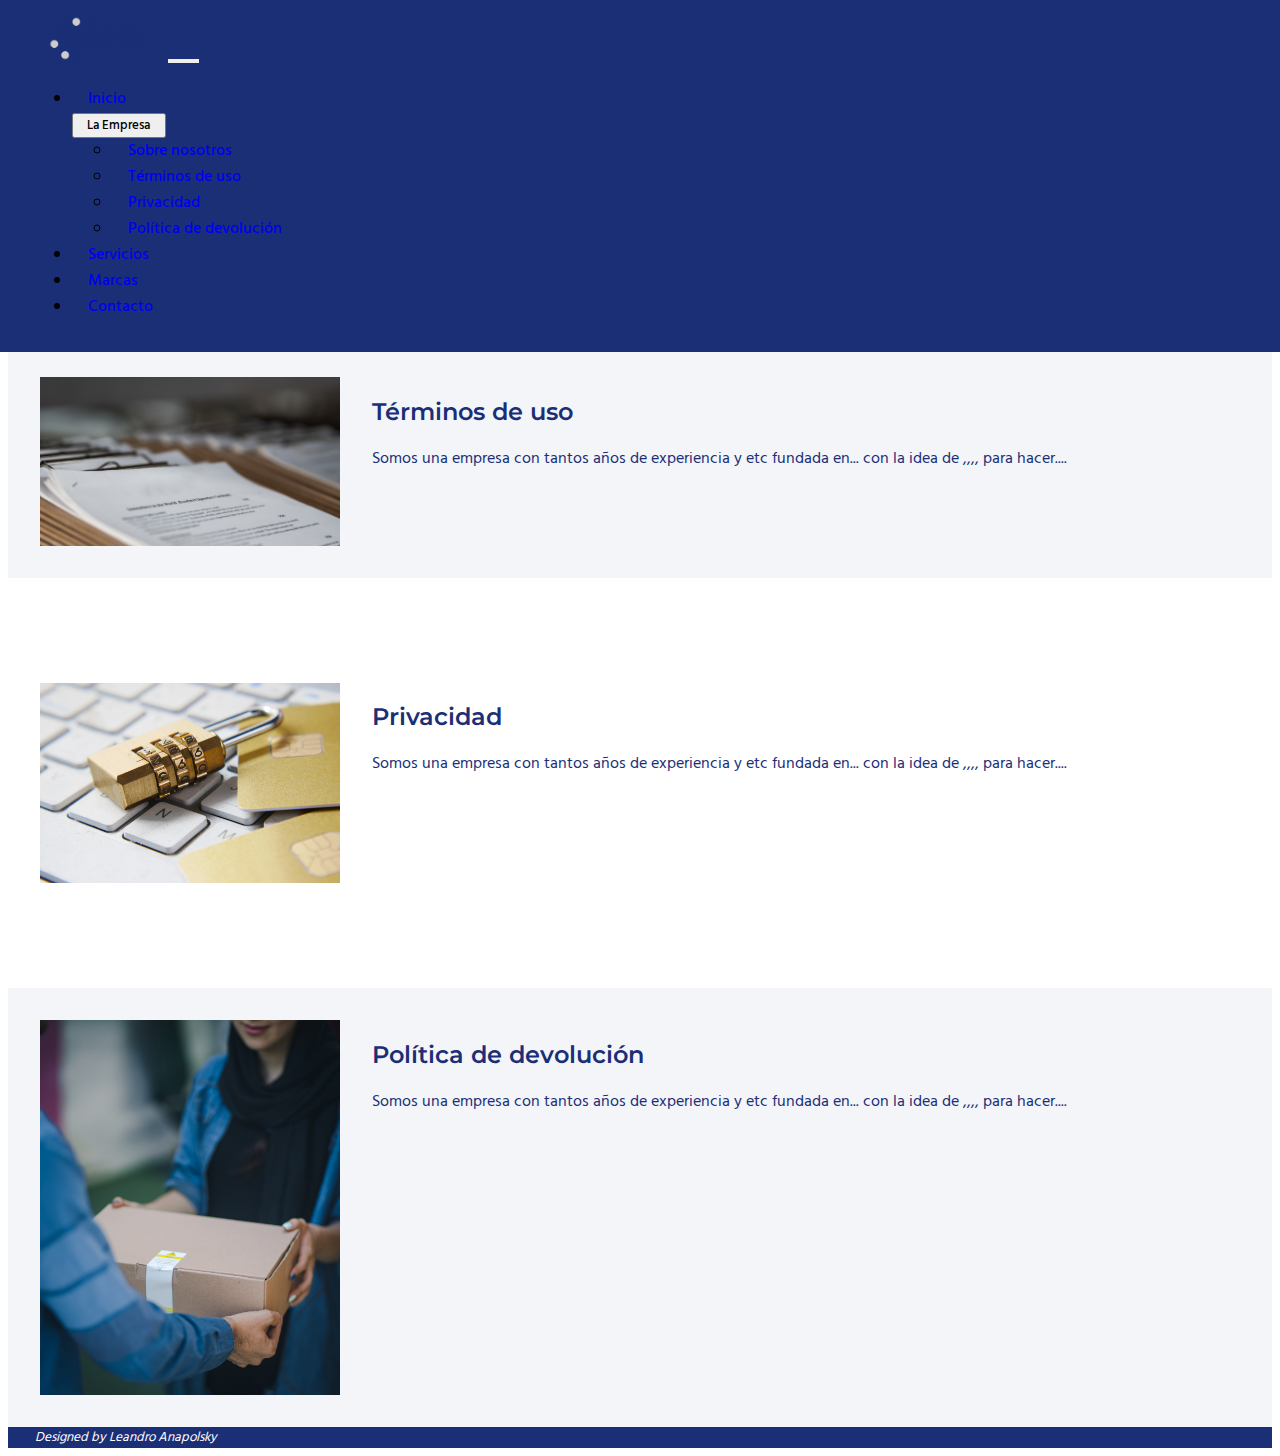
==== about.html @ 8cb20531 "falta contenido" ====
<!DOCTYPE html>
<html lang="en">
  <head>
    <meta charset="UTF-8" />
    <meta name="viewport" content="width=device-width, initial-scale=1.0" />
    <link rel="stylesheet" href="./style.css" />
    <title>Darsa</title>
    <link
      href="https://cdn.jsdelivr.net/npm/bootstrap@5.3.0/dist/css/bootstrap.min.css"
      rel="stylesheet"
      integrity="sha384-9ndCyUaIbzAi2FUVXJi0CjmCapSmO7SnpJef0486qhLnuZ2cdeRhO02iuK6FUUVM"
      crossorigin="anonymous"
    />
  </head>
  <body>
    <!-- navbar -->
    <nav class="navbar navbar-expand-lg bg-body-tertiary fixed-top fondo">
        <div class="container-fluid">
          <a class="navbar-brand" href="index.html">
            <img src="./img/Darsa-01.png" alt="" />
          </a>
          <button
            class="navbar-toggler"
            type="button"
            data-bs-toggle="collapse"
            data-bs-target="#navbarNav"
            aria-controls="navbarNav"
            aria-expanded="false"
            aria-label="Toggle navigation"
          >
            <span class="navbar-toggler-icon"></span>
          </button>
          <div class="collapse navbar-collapse" id="navbarNav">
            <ul class="navbar-nav ms-auto">
              <li class="nav-item">
                <a class="nav-link active" aria-current="page" href="index.html">Inicio</a>
              </li>
              
              <div class="dropdown">
                <button class="btn " type="button" data-bs-toggle="dropdown" aria-expanded="false">
                  La Empresa
                </button>
                <ul class="dropdown-menu">
                  <li><a class="dropdown-item" href="#nosotros">Sobre nosotros</a></li>
                  
                  <li><a class="dropdown-item" href="#terminos">Términos de uso</a></li>
                  <li><a class="dropdown-item" href="#privacidad">Privacidad</a></li>
                  <li><a class="dropdown-item" href="#politica">Política de devolución</a></li>
                </ul>
              </div>
              <li class="nav-item">
                <a class="nav-link" href="index.html#service">Servicios</a>
              </li>
              <li class="nav-item">
                <a class="nav-link" href="index.html#brand">Marcas</a>
              </li>
              <li class="nav-item">
                <a class="nav-link" href="index.html#contact">Contacto</a>
              </li>
            </ul>
          </div>
        </div>
      </nav>

    <!-- Nosotros -->

    <section class="about-about w" id="nosotros">
      <img src="./img/Darsa-01.png" alt="" />
      <div class="about-about-r">
        <h2>Sobre nosotros</h2>
        <p>
          Somos una empresa con tantos años de experiencia y etc fundada en...
          con la idea de ,,,, para hacer....
        </p>
      </div>
    </section>

    <!-- Términos -->

    <section class="about-about " id="terminos">
        <img src="./img/terms.jpg" alt="" />
        <div class="about-about-r">
          <h2>Términos de uso</h2>
          <p>
            Somos una empresa con tantos años de experiencia y etc fundada en...
            con la idea de ,,,, para hacer....
          </p>
        </div>
      </section>

      <!-- rpivacidad -->

    <section class="about-about w" id="privacidad">
        <img src="./img/privacy.jpg" alt="" />
        <div class="about-about-r">
          <h2>Privacidad</h2>
          <p>
            Somos una empresa con tantos años de experiencia y etc fundada en...
            con la idea de ,,,, para hacer....
          </p>
        </div>
      </section>
  
      <!-- Política de devolución -->
  
      <section class="about-about " id="devolucion">
          <img src="./img/return.jpg" alt="" />
          <div class="about-about-r">
            <h2>Política de devolución</h2>
            <p>
              Somos una empresa con tantos años de experiencia y etc fundada en...
              con la idea de ,,,, para hacer....
            </p>
          </div>
        </section>


    <!-- sign -->
    <section class="sign">
      <div>Designed by Leandro Anapolsky</div>
    </section>

    <script
      src="https://cdn.jsdelivr.net/npm/bootstrap@5.3.0/dist/js/bootstrap.bundle.min.js"
      integrity="sha384-geWF76RCwLtnZ8qwWowPQNguL3RmwHVBC9FhGdlKrxdiJJigb/j/68SIy3Te4Bkz"
      crossorigin="anonymous"
    ></script>
  </body>
</html>
---- style.css ----
@import url("https://fonts.googleapis.com/css2?family=Hind:wght@300;400;500;600;700&family=Montserrat:ital,wght@0,100;0,200;0,300;0,400;0,500;0,600;0,700;0,800;0,900;1,100;1,200;1,300;1,400;1,500;1,600;1,700;1,800;1,900&display=swap");

:root {
  --back: #f3f5f9;
  --main: #1b2f77;
  --second: #4d7cc2;
  --head: "Montserrat", sans-serif;
  --body: "Hind", sans-serif;
}

* {
  box-sizing: border-box;
  font-family: var(--body);
}

h1,
h2,
h3,
h4,
h5 {
  font-family: var(--head);
}

/* components */

.button {
  background-color: var(--second);
  color: #ffffff;
  font-weight: bold;
  padding: 5px 20px;
  border: none;
  border-radius: 60px;
  font-family: var(--head);
}

/* navbar */
nav {
  position: fixed;
  top: 0;
  left: 0;
  width: 100%;
  background-color: var(--main);
  display: flex;
  justify-content: space-between;
  padding: 1em 2em;
}


nav a {
  text-decoration: none;
  
  padding: 0 1em;
  font-weight: 500;
  transition: 0.2s;
}



nav button {
  text-decoration: none;
  
  padding: 0 1em;
  font-weight: 500;
  transition: 0.2s;
}

nav button:hover {
  color: var(--main);
  
  font-weight: 700;
  transition: 0.2s;
}

.navbar-brand img {
  width: 100px;
}

nav a:hover {
  color: var(--main);
  
  font-weight: 700;
  transition: 0.2s;
}

/* banner */

.banner {
  width: 100%;
  height: 500px;
  padding: 2em;
  margin-top: 50px;
  background-image: url("./img/banner.jpg");
  background-size: cover;
  background-position: 50%;
  display: flex;
  flex-direction: column;
  justify-content: center;
  align-items: center;
  justify-content: center;
  flex-wrap: wrap;
  text-shadow: 0px 0px 5px var(--main);
}

.banner img {
  -webkit-filter: drop-shadow(0px 0px 5px var(--main));
    filter:         drop-shadow(0px 0px 5px var(--main)); 
    width: 50%;
}

.banner h1 {
  font-size: 3em;
  font-weight: 800;
  text-align: center;
  font-family: "Montserrat", sans-serif;
  color: white;
}

/* about */
.about-us {
  display: flex;
  padding: 6em 2em;
  flex-wrap: wrap;
  justify-content: center;
}

.about-us img {
  width: 40%;
  min-width: 300px;
  height: auto;
}
.about-us .content {
  margin: 0 auto;
  width: 60%;
  padding-left: 4em;
  align-self: center;
  color: var(--main);
}

.about-us .content h2 {
  font-weight: 600;
}

/* services */

.services {
  padding: 6em 0;
  
  background-color: var(--back);
}

.services h2 {
  font-weight: 600;
  color: var(--main);
}

.services-container {
  display: flex;
  flex-direction: row;
  justify-content: space-between;
}

.service img {
  width: 150px;
}

.service {
  text-align: center;
  margin: 10px 20px;
  height: 200px;
}

.service a {
  text-decoration: none;
  color: var(--main);
}

.service h6 {
  margin-top: 1em;
}

.scroll-parent {
  position: relative;
  width: 100%;
  height: 15rem;
  overflow-x: hidden;
}

.scroll-element {
  width: 100%;
  height: inherit;
  position: absolute;
  left: 0%;
  top: 0%;
  animation: primary 3s linear infinite;
  display: flex;
  flex-direction: row;
  justify-content: space-around;
}

@keyframes primary {
  from {
    right: -100%;
  }
  to {
    left: -100%;
  }
}

.primary {
  animation: primary 25s linear infinite;
}

.secondary {
  animation: secondary 25s linear infinite;
}

@keyframes secondary {
  from {
    left: 100%;
  }
  to {
    left: 0%;
  }
}

/* Clients */

.clients {
  padding: 6em 2em;
}

.clients h2 {
  font-weight: 600;
  color: var(--main);
}

.clients-container {
  display: flex;
  flex-wrap: wrap;
  justify-content: space-around;
}

.client {
  display: flex;
  flex-direction: column;
  justify-content: center;
  align-items: center;
  width: 15em;
  color: var(--second);
  text-align: center;
  font-style: italic;
}

.client h5 {
  padding-top: 1em;
  font-style: normal;
  color: var(--main);
}

.client img {
  width: 8em;
  height: 8em;
  border-radius: 4em;
}


/* Brands */

.brands{
  padding: 4em 2em;
  color: var(--main);
  display: flex;
  flex-direction: column;
  justify-content: center;
  align-items: center;
}

.brands h2 {
  font-weight: 600;
}



.brand-container {
  padding-top: 2em;
  display: flex;
  flex-direction: row;
  flex-wrap: wrap;
  justify-content: space-around;
  align-items: center;
}

.brand-container img {
 justify-self: center;
 align-self: center;
  height: 50px;
  width: auto;
  margin: 2em 1em ;
  
}


/* form */

.contact {
  background-color: var(--back);
  padding: 2em;
  color: var(--main);
}

.contact h2 {
  font-weight: 600;
  color: var(--main);
}

.form-container {
  display: flex;
  flex-wrap: nowrap;
  
}

.form {
  display: flex;
  flex-direction: column;
  background-color: var(--main);
  padding: 20px 30px;
  color: var(--back);
  border-radius: 10px;
  width: 40%;
  min-width: 325px;
}

.form .text {
  box-sizing: border-box;
  width: 100%;
  height: 150px;
  resize: none;
  
}

.form input {
  margin-bottom: 20px;
}

.form .button {
  width: 100px;
  align-self: flex-end;
  margin-top: 20px;
}

.form-second {
  padding-left: 10%;
  width: 60%;
}

.form-second p span {
  font-weight: bold;
}

/* sign */
.sign {
  background-color: var(--main);
  color: #ffffff;
  font-size: smaller;
  padding: 0 2em;
  font-style: italic;
}



/* serv-about */



.serv-about{
  margin-top: 73px;
  padding: 2em;
  display: flex;
color: var(--main);
background-color: var(--back);
}

.serv-about h2{
  font-weight: 600;
}

.serv-about-r {
  padding-left: 2em;
}

.serv-about img{
  width: 300px;
}

/* serv-serv */

.serv-services {
  padding: 2em;
  color: var(--main);
}

.serv-services h2 {
  font-weight: 600;
  margin: 2em 0;
}

.srv-l {
  display: flex;
  align-items: center;
}

.srv-l img{
  width: 150px;
}

.srv-r {
  display: flex;
  align-items: center;
  
}

.srv-r img{
  width: 150px;
}

.srv-txt {
  padding: 0 2em;
}


/* media querys */

@media only screen and (max-width: 813px){

  /* about */
    .about-us {
  display: flex;
  flex-wrap: wrap;
  justify-content: center;
}

.about-us img {
  width: 55%;
  min-width: 300px;
  
}
.about-us .content {
  padding: 1em 0;
  width: 55%;
  min-width: 300px;
  
   
}



/* contact */



.contact h2 {
  font-weight: 600;
  color: var(--main);
  text-align: center;
}


.form-container {
  display: flex;
  flex-direction: column;
  flex-wrap: wrap;
  justify-content: center;
  align-items: center;
  
}



.form {
  width: 55%;
  min-width: 300px;
}


.form-second {
  padding: 2em 0;
  width: 55%;
  min-width: 300px;
}



}

@media only screen and (max-width: 600px){

/* banner */

.banner {
  font-size: 0.5em;
}

/* about */
.about-us {
  display: flex;
  padding: 6em 2em;
  flex-wrap: wrap;
  justify-content: center;
}



.about-us img {
  width: 60%;
  min-width: 250px;
  height: auto;
}
.about-us .content {
  margin: 0 auto;
  width: 60%;
  min-width: 250px;
  align-self: center;
  color: var(--main);
}


/* service */


.services {
  padding-bottom: 0;
}


.service img {
  width: 50px;
}

/* contact */



.contact h2 {
  font-weight: 600;
  color: var(--main);
  text-align: center;
}


.form-container {
  display: flex;
  flex-direction: column;
  flex-wrap: wrap;
  justify-content: center;
  align-items: center;
  
}



.form {
  width: 100%;
  min-width: 250px;
}

/* brands */

.brands{
  padding: 4em 2em;
  color: var(--main);
  display: flex;
  flex-direction: column;
  justify-content: center;
  align-items: center;
  
}

.brand-container {
  width: 80%;
}

.brand-container img {
  width: 250px;
  height: auto;
}

.brands h2 {
  font-weight: 600;
}


.form-second {
  padding: 2em 0;
  width: 70%;
  min-width: 250px;
}






/* serv-about */


.serv-about{
  display: flex;
  flex-direction: column;
  padding: 0 1em;
align-items: center;}

.serv-about h2{
  
}

.serv-about-r {
 width: 70%;
  min-width: 250px;
 padding: 0.5em 0;
}

.serv-about img{
  width: 70%;
  min-width: 250px;
}

/* serv-serv */

.serv-services {
  display: flex;
  flex-direction: column;
  align-items: center;
  padding: 1em;
  color: var(--main);
}

.serv-services h2 {
  font-weight: 600;
  
}

.srv-l {
  display: flex;
  flex-direction: column;
  text-align: center;
margin-bottom: 2em;
}

.srv-l img{
  width: 100px;
  margin-bottom: 1em;
}

.srv-r {
  display: flex;
  flex-direction: column;
  text-align: center;
margin-bottom: 2em;
  
}

.srv-r img{
  margin-bottom: 1em;
  width: 100px;
}

.srv-txt {
  padding: 0 0.5em;
}


}


/* ABOUT */

.about-about{
  margin-top: 73px;
  padding: 2em;
  display: flex;
color: var(--main);
background-color: var(--back);
}

.w {
  background-color: white;
}

.about-about h2{
  font-weight: 600;
}

.about-about-r {
  padding-left: 2em;
}

.about-about img{
  width: 300px;
}

@media only screen and (max-width: 813px){
  .about-about{
    margin-top: 73px;
    padding: 2em;
    display: flex;
    flex-direction: column;
    justify-content: center;
   
  color: var(--main);
  background-color: var(--back);
  }
  
  
  .about-about-r {
    margin-top: 20px;
    padding-left: 0em;
  }
  
  .about-about img{
    width: 300px;
  }
}




@media only screen and (max-width: 600px){
  .about-about{
    align-items: center;
  }
}
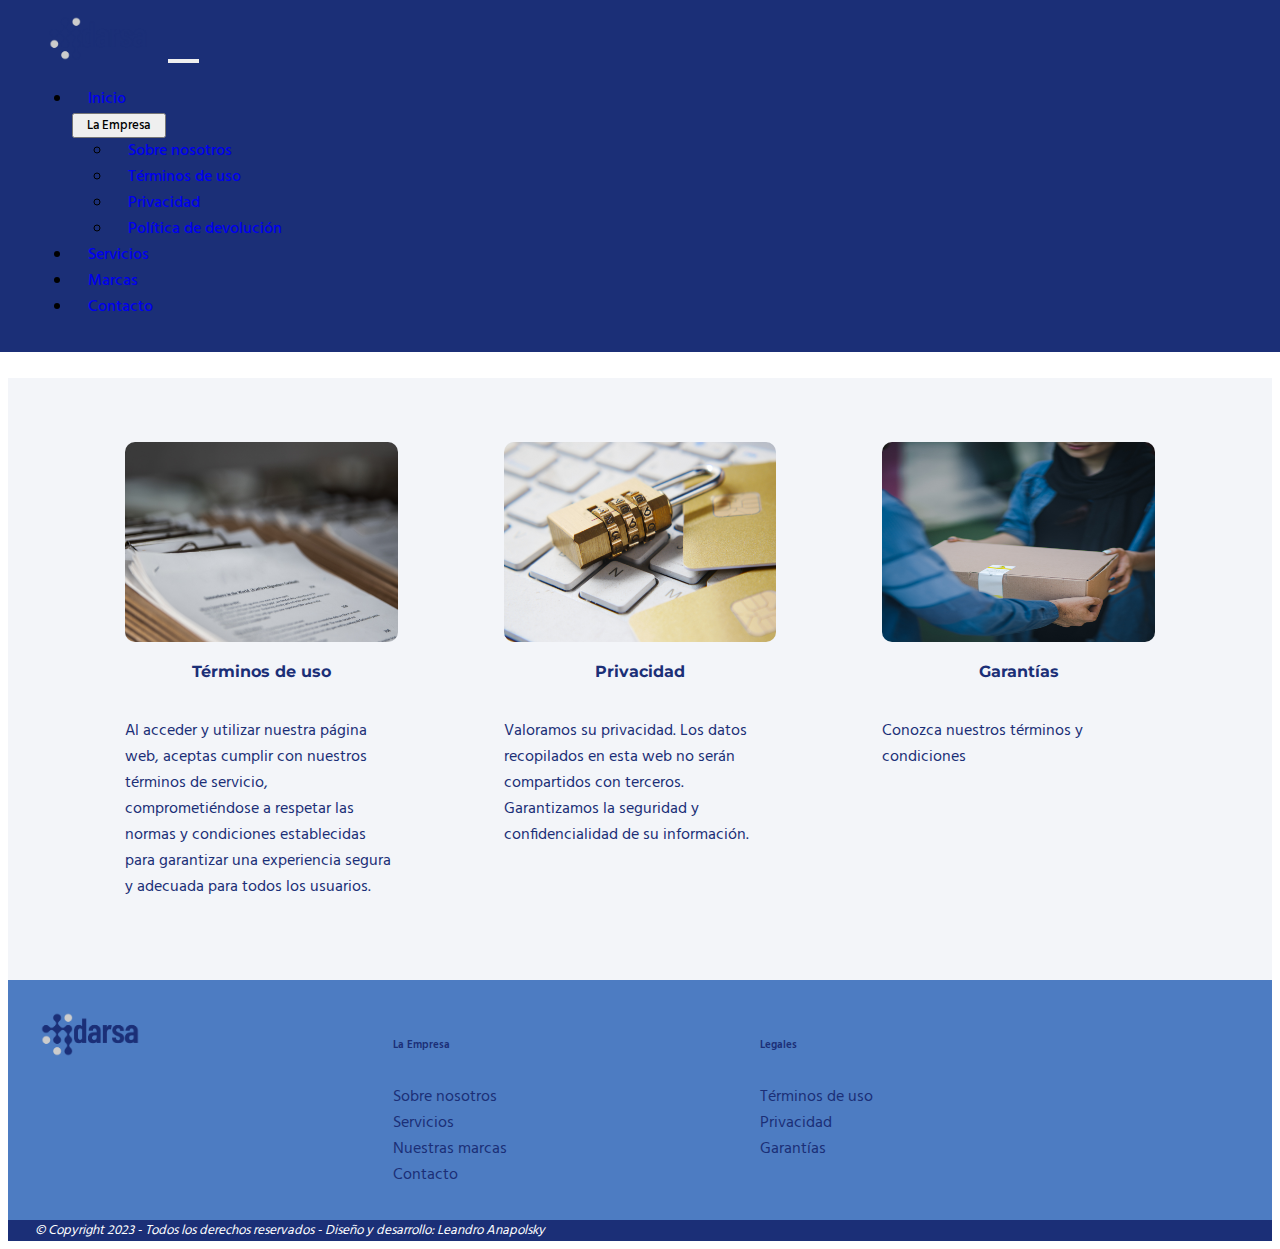
==== commit 11fb77b5: "imgs ready, added footer, improved about page" ====
--- a/about.html
+++ b/about.html
@@ -15,52 +15,69 @@
   <body>
     <!-- navbar -->
     <nav class="navbar navbar-expand-lg bg-body-tertiary fixed-top fondo">
-        <div class="container-fluid">
-          <a class="navbar-brand" href="index.html">
-            <img src="./img/Darsa-01.png" alt="" />
-          </a>
-          <button
-            class="navbar-toggler"
-            type="button"
-            data-bs-toggle="collapse"
-            data-bs-target="#navbarNav"
-            aria-controls="navbarNav"
-            aria-expanded="false"
-            aria-label="Toggle navigation"
-          >
-            <span class="navbar-toggler-icon"></span>
-          </button>
-          <div class="collapse navbar-collapse" id="navbarNav">
-            <ul class="navbar-nav ms-auto">
-              <li class="nav-item">
-                <a class="nav-link active" aria-current="page" href="index.html">Inicio</a>
-              </li>
-              
-              <div class="dropdown">
-                <button class="btn " type="button" data-bs-toggle="dropdown" aria-expanded="false">
-                  La Empresa
-                </button>
-                <ul class="dropdown-menu">
-                  <li><a class="dropdown-item" href="#nosotros">Sobre nosotros</a></li>
-                  
-                  <li><a class="dropdown-item" href="#terminos">Términos de uso</a></li>
-                  <li><a class="dropdown-item" href="#privacidad">Privacidad</a></li>
-                  <li><a class="dropdown-item" href="#politica">Política de devolución</a></li>
-                </ul>
-              </div>
-              <li class="nav-item">
-                <a class="nav-link" href="index.html#service">Servicios</a>
-              </li>
-              <li class="nav-item">
-                <a class="nav-link" href="index.html#brand">Marcas</a>
-              </li>
-              <li class="nav-item">
-                <a class="nav-link" href="index.html#contact">Contacto</a>
-              </li>
-            </ul>
-          </div>
+      <div class="container-fluid">
+        <a class="navbar-brand" href="index.html">
+          <img src="./img/Darsa-01.png" alt="" />
+        </a>
+        <button
+          class="navbar-toggler"
+          type="button"
+          data-bs-toggle="collapse"
+          data-bs-target="#navbarNav"
+          aria-controls="navbarNav"
+          aria-expanded="false"
+          aria-label="Toggle navigation"
+        >
+          <span class="navbar-toggler-icon"></span>
+        </button>
+        <div class="collapse navbar-collapse" id="navbarNav">
+          <ul class="navbar-nav ms-auto">
+            <li class="nav-item">
+              <a class="nav-link active" aria-current="page" href="index.html"
+                >Inicio</a
+              >
+            </li>
+
+            <div class="dropdown">
+              <button
+                class="btn"
+                type="button"
+                data-bs-toggle="dropdown"
+                aria-expanded="false"
+              >
+                La Empresa
+              </button>
+              <ul class="dropdown-menu">
+                <li>
+                  <a class="dropdown-item" href="#nosotros">Sobre nosotros</a>
+                </li>
+
+                <li>
+                  <a class="dropdown-item" href="#terminos">Términos de uso</a>
+                </li>
+                <li>
+                  <a class="dropdown-item" href="#privacidad">Privacidad</a>
+                </li>
+                <li>
+                  <a class="dropdown-item" href="#politica"
+                    >Política de devolución</a
+                  >
+                </li>
+              </ul>
+            </div>
+            <li class="nav-item">
+              <a class="nav-link" href="index.html#service">Servicios</a>
+            </li>
+            <li class="nav-item">
+              <a class="nav-link" href="index.html#brand">Marcas</a>
+            </li>
+            <li class="nav-item">
+              <a class="nav-link" href="index.html#contact">Contacto</a>
+            </li>
+          </ul>
         </div>
-      </nav>
+      </div>
+    </nav>
 
     <!-- Nosotros -->
 
@@ -69,55 +86,71 @@
       <div class="about-about-r">
         <h2>Sobre nosotros</h2>
         <p>
-          Somos una empresa con tantos años de experiencia y etc fundada en...
-          con la idea de ,,,, para hacer....
+          Con mas de 20 años de experiencia en los negocios de
+          telecomunicaciones y periféricos vimos la necesidad de establecernos
+          en la ciudad de Miami U.S. eje de la distribución de productos y
+          servicios para LATAM. Establecimos contactos directos con proveedores
+          en Oriente y Estados Unidos, al mismo tiempo que una estructura de
+          logística focalizada en ofrecer producto y servicios. Comercializamos
+          las principales marcas dando una cobertura total a los requerimientos
+          de la región La atención personalizada a nuestros clientes es nuestro
+          valor respaldo y calidad total. Creemos en el desarrollo de negocios,
+          de nuevas estrategias y un crecimiento en conjunto.
         </p>
       </div>
     </section>
 
     <!-- Términos -->
 
-    <section class="about-about " id="terminos">
-        <img src="./img/terms.jpg" alt="" />
-        <div class="about-about-r">
-          <h2>Términos de uso</h2>
-          <p>
-            Somos una empresa con tantos años de experiencia y etc fundada en...
-            con la idea de ,,,, para hacer....
-          </p>
-        </div>
-      </section>
+    <section class="cards">
+      <div class="card1">
+        <img src="./img/terms.jpg" alt="" id="terms"/>
+        <h4>Términos de uso</h4>
+        <p>
+          Al acceder y utilizar nuestra página web, aceptas cumplir con nuestros
+          términos de servicio, comprometiéndose a respetar las normas y
+          condiciones establecidas para garantizar una experiencia segura y
+          adecuada para todos los usuarios.
+        </p>
+      </div>
+      <div class="card1">
+        <img src="./img/privacy.jpg" alt="" id="privacy"/>
+        <h4>Privacidad</h4>
+        <p>
+          Valoramos su privacidad. Los datos recopilados en esta web no serán
+          compartidos con terceros. Garantizamos la seguridad y confidencialidad
+          de su información.
+        </p>
+      </div>
+      <div class="card1">
+        <img src="./img/return.jpg" alt="" id="warranty"/>
+        <h4>Garantías</h4>
+        <p>Conozca nuestros términos y condiciones</p>
+      </div>
+    </section>
 
-      <!-- rpivacidad -->
+    <!-- foot -->
 
-    <section class="about-about w" id="privacidad">
-        <img src="./img/privacy.jpg" alt="" />
-        <div class="about-about-r">
-          <h2>Privacidad</h2>
-          <p>
-            Somos una empresa con tantos años de experiencia y etc fundada en...
-            con la idea de ,,,, para hacer....
-          </p>
-        </div>
-      </section>
-  
-      <!-- Política de devolución -->
-  
-      <section class="about-about " id="devolucion">
-          <img src="./img/return.jpg" alt="" />
-          <div class="about-about-r">
-            <h2>Política de devolución</h2>
-            <p>
-              Somos una empresa con tantos años de experiencia y etc fundada en...
-              con la idea de ,,,, para hacer....
-            </p>
-          </div>
-        </section>
-
+<section class="foot">
+  <img src="./img/Darsa-01.png" alt="">
+  <div class="foot-column">
+    <h6>La Empresa</h6>
+    <a href="index.html#aboutUs">Sobre nosotros</a>
+    <a href="index.html#service">Servicios</a>
+    <a href="index.html#brand">Nuestras marcas</a>
+    <a href="index.html#contact">Contacto</a>
+  </div>
+  <div class="foot-column">
+    <h6>Legales</h6>
+    <a href="services.html#terms">Términos de uso</a>
+    <a href="services.html#privacy">Privacidad</a>
+    <a href="services.html#warranty">Garantías</a>
+  </div>
+</section>
 
     <!-- sign -->
     <section class="sign">
-      <div>Designed by Leandro Anapolsky</div>
+      <div>© Copyright 2023 - Todos los derechos reservados - Diseño y desarrollo: Leandro Anapolsky</div>
     </section>
 
     <script
--- a/style.css
+++ b/style.css
@@ -97,7 +97,7 @@
   justify-content: center;
   align-items: center;
   justify-content: center;
-  flex-wrap: wrap;
+  flex-wrap: nowrap;
   text-shadow: 0px 0px 5px var(--main);
 }
 
@@ -208,8 +208,9 @@
 
 .primary {
   animation: primary 25s linear infinite;
-}
-
+  animation-direction: alternate;
+}
+/* 
 .secondary {
   animation: secondary 25s linear infinite;
 }
@@ -221,7 +222,7 @@
   to {
     left: 0%;
   }
-}
+} */
 
 /* Clients */
 
@@ -293,11 +294,32 @@
 .brand-container img {
  justify-self: center;
  align-self: center;
-  height: 50px;
-  width: auto;
-  margin: 2em 1em ;
-  
-}
+  /* height: 50px;
+  width: auto; */
+  margin: 2em 2em ;
+  
+}
+
+#jbl{height: 85px;
+width: auto;}
+#logitech{height: 50px;
+width: auto;}
+#apple{height: 85px;
+width: auto;}
+#chromecast{height: 50px;
+width: auto;}
+#samsung{height: 40px;
+width: auto;}
+#maxell{height: 45px;
+width: auto;}
+#lenovo{height: 45px;
+width: auto;}
+#roku{height: 45px;
+width: auto;}
+#motorola{height: 80px;
+width: auto;}
+#xiaomi{height: 50px;
+width: auto;}
 
 
 /* form */
@@ -579,10 +601,14 @@
   width: 80%;
 }
 
-.brand-container img {
+/* .brand-container img {
   width: 250px;
   height: auto;
-}
+} */
+
+
+
+
 
 .brands h2 {
   font-weight: 600;
@@ -695,7 +721,8 @@
 }
 
 .about-about img{
-  width: 300px;
+  width: 30%;
+  height: auto;
 }
 
 @media only screen and (max-width: 813px){
@@ -707,7 +734,7 @@
     justify-content: center;
    
   color: var(--main);
-  background-color: var(--back);
+  /* background-color: var(--back); */
   }
   
   
@@ -728,4 +755,144 @@
   .about-about{
     align-items: center;
   }
+}
+
+
+.cards {
+  padding: 4em;
+  display: flex;
+  flex-direction: row;
+  justify-content: space-around;
+  align-items: baseline;
+  color: var(--main);
+  flex-wrap: wrap;
+  background-color: var(--back);
+}
+
+.cards div{
+  display: flex;
+  flex-direction: column;
+justify-content: center;
+align-items: center;
+width: 30%;
+}
+
+.cards div img {
+  border-radius: 10px;
+  width: 80%;
+  height: 200px;
+}
+
+.cards div h4{
+  margin-top: 20px;
+}
+
+.cards div p {
+  width: 80%;
+}
+
+@media only screen and (max-width: 813px) {
+
+  .cards {
+    padding: 4em;
+    display: flex;
+    flex-direction: column;
+    align-items: center;
+    color: var(--main);
+    flex-wrap: wrap;
+    background-color: var(--back);
+  }
+  
+  .cards div{
+    margin-top: 3em;
+    display: flex;
+    flex-direction: column;
+  justify-content: center;
+  align-items: center;
+  width: 90%;
+  }
+  
+  .cards div img {
+    border-radius: 10px;
+    width: auto;
+  }
+  
+  .cards div h4{
+    margin-top: 20px;
+  }
+  
+  .cards div p {
+    width: 80%;
+    text-align: center;
+  }
+
+}
+
+
+
+.foot {
+  padding: 2em 0;
+  display: flex;
+  flex-direction: row;
+  justify-content: flex-start;
+  align-items: flex-start;
+  color: var(--main);
+  background-color: var(--second);
+}
+
+.foot img{
+  width: 100px;
+  margin-left: 2em;
+}
+
+.foot .foot-column {
+  padding-left: 20%;
+  display: flex;
+  flex-direction: column;
+}
+
+.foot .foot-column h6 {
+  padding-bottom: 0.5em;
+  font-weight: 600;
+}
+
+.foot .foot-column a {
+  text-decoration: none;
+color: var(--main);
+}
+
+
+@media only screen and (max-width: 813px){
+  .foot {
+    display: flex;
+    flex-direction: column;
+    justify-content: center;
+    align-items: center;
+    color: var(--main);
+    background-color: var(--second);
+  }
+  
+  .foot img{
+    display: none;
+  }
+  
+  .foot .foot-column {
+    
+    display: flex;
+    flex-direction: column;
+    justify-content: center;
+    align-items: center;
+  }
+  
+  .foot .foot-column h6 {
+    /* padding: 1em 0 0.2em 0; */
+    font-weight: 600;
+  }
+  
+  .foot .foot-column a {
+    text-decoration: none;
+  color: var(--main);
+  }
+
+
 }